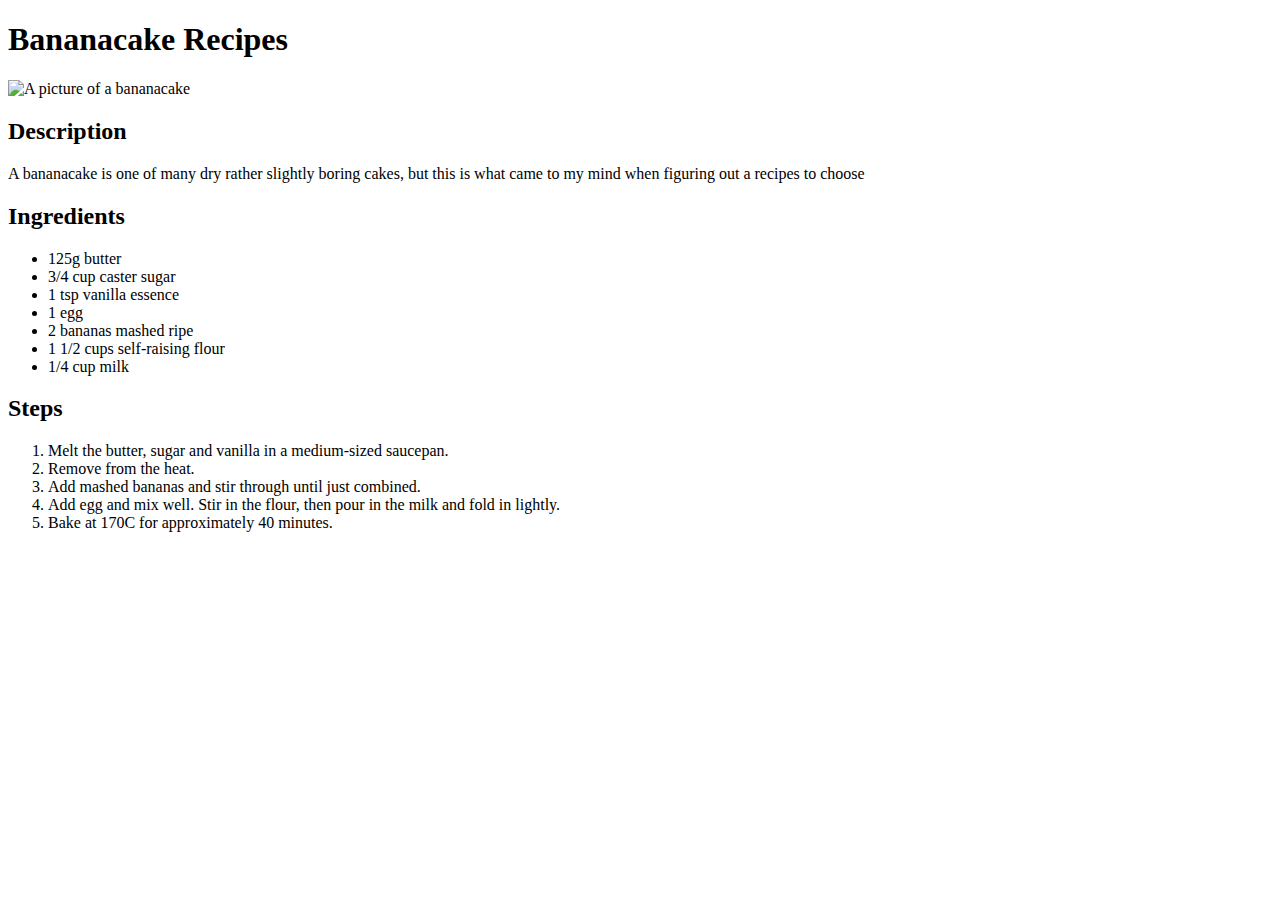
==== recipes/bananacake.html @ 2f61127d "Add bananacake recipes and link in index file" ====
<!DOCTYPE html>
<html lang="en">
  <head>
    <meta charset="UTF-8" />
    <meta http-equiv="X-UA-Compatible" content="IE=edge" />
    <meta name="viewport" content="width=device-width, initial-scale=1.0" />
    <title>Bananacake Recipes</title>
  </head>
  <body>
    <h1>Bananacake Recipes</h1>
    <img src="../images/bananacake.jpg" alt="A picture of a bananacake" />
    <h2>Description</h2>
    <p>
      A bananacake is one of many dry rather slightly boring cakes, but this is
      what came to my mind when figuring out a recipes to choose
    </p>
    <h2>Ingredients</h2>
    <ul>
      <li>125g butter</li>
      <li>3/4 cup caster sugar</li>
      <li>1 tsp vanilla essence</li>
      <li>1 egg</li>
      <li>2 bananas mashed ripe</li>
      <li>1 1/2 cups self-raising flour</li>
      <li>1/4 cup milk</li>
    </ul>
    <h2>Steps</h2>
    <ol>
      <li>Melt the butter, sugar and vanilla in a medium-sized saucepan.</li>
      <li>Remove from the heat.</li>
      <li>Add mashed bananas and stir through until just combined.</li>
      <li>
        Add egg and mix well. Stir in the flour, then pour in the milk and fold
        in lightly.
      </li>
      <li>Bake at 170C for approximately 40 minutes.</li>
    </ol>
  </body>
</html>
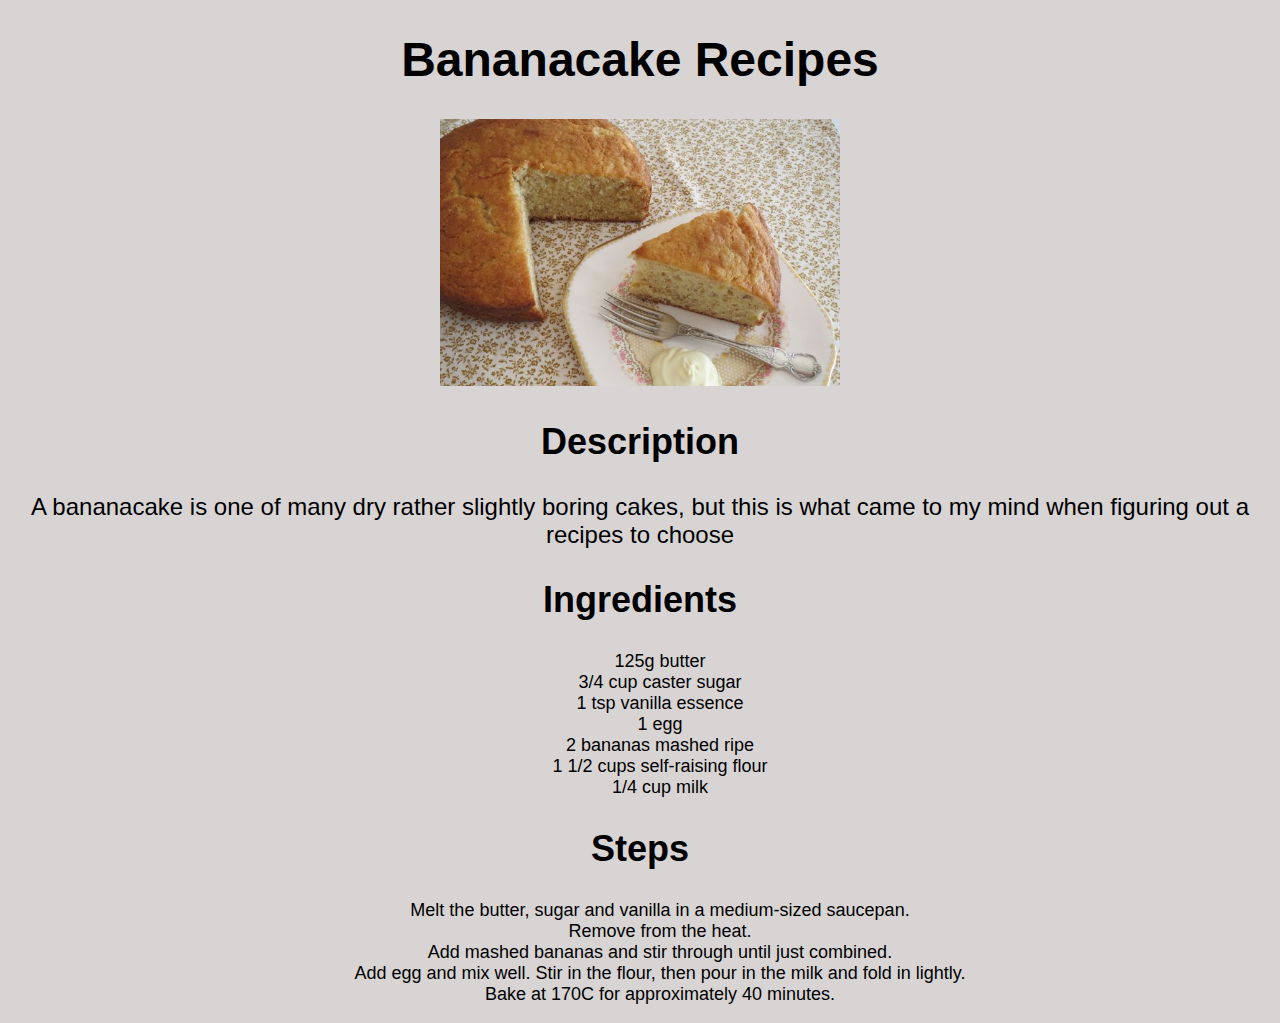
==== commit d3567ab8: "Add very  basic CSS styling" ====
--- a/recipes/bananacake.html
+++ b/recipes/bananacake.html
@@ -5,6 +5,7 @@
     <meta http-equiv="X-UA-Compatible" content="IE=edge" />
     <meta name="viewport" content="width=device-width, initial-scale=1.0" />
     <title>Bananacake Recipes</title>
+    <link rel="stylesheet" href="../style.css" />
   </head>
   <body>
     <h1>Bananacake Recipes</h1>
@@ -15,7 +16,7 @@
       what came to my mind when figuring out a recipes to choose
     </p>
     <h2>Ingredients</h2>
-    <ul>
+    <ul class="ingredients">
       <li>125g butter</li>
       <li>3/4 cup caster sugar</li>
       <li>1 tsp vanilla essence</li>
@@ -25,7 +26,7 @@
       <li>1/4 cup milk</li>
     </ul>
     <h2>Steps</h2>
-    <ol>
+    <ol class="steps">
       <li>Melt the butter, sugar and vanilla in a medium-sized saucepan.</li>
       <li>Remove from the heat.</li>
       <li>Add mashed bananas and stir through until just combined.</li>
--- a/style.css
+++ b/style.css
@@ -0,0 +1,22 @@
+body {
+    background-color:rgba(214, 210, 210, 0.962);
+    font-size: 24px;
+    font-family: 'Segoe UI', Tahoma, Geneva, Verdana, sans-serif;
+    text-align: center;
+}
+img {
+    height: auto;
+    width: 400px;
+}
+.ingredients {
+    font-size: 18px;
+}
+.steps {
+    font-size: 18px;
+}
+ul {
+    list-style-type: none;
+}
+ol {
+    list-style-type: none;
+}